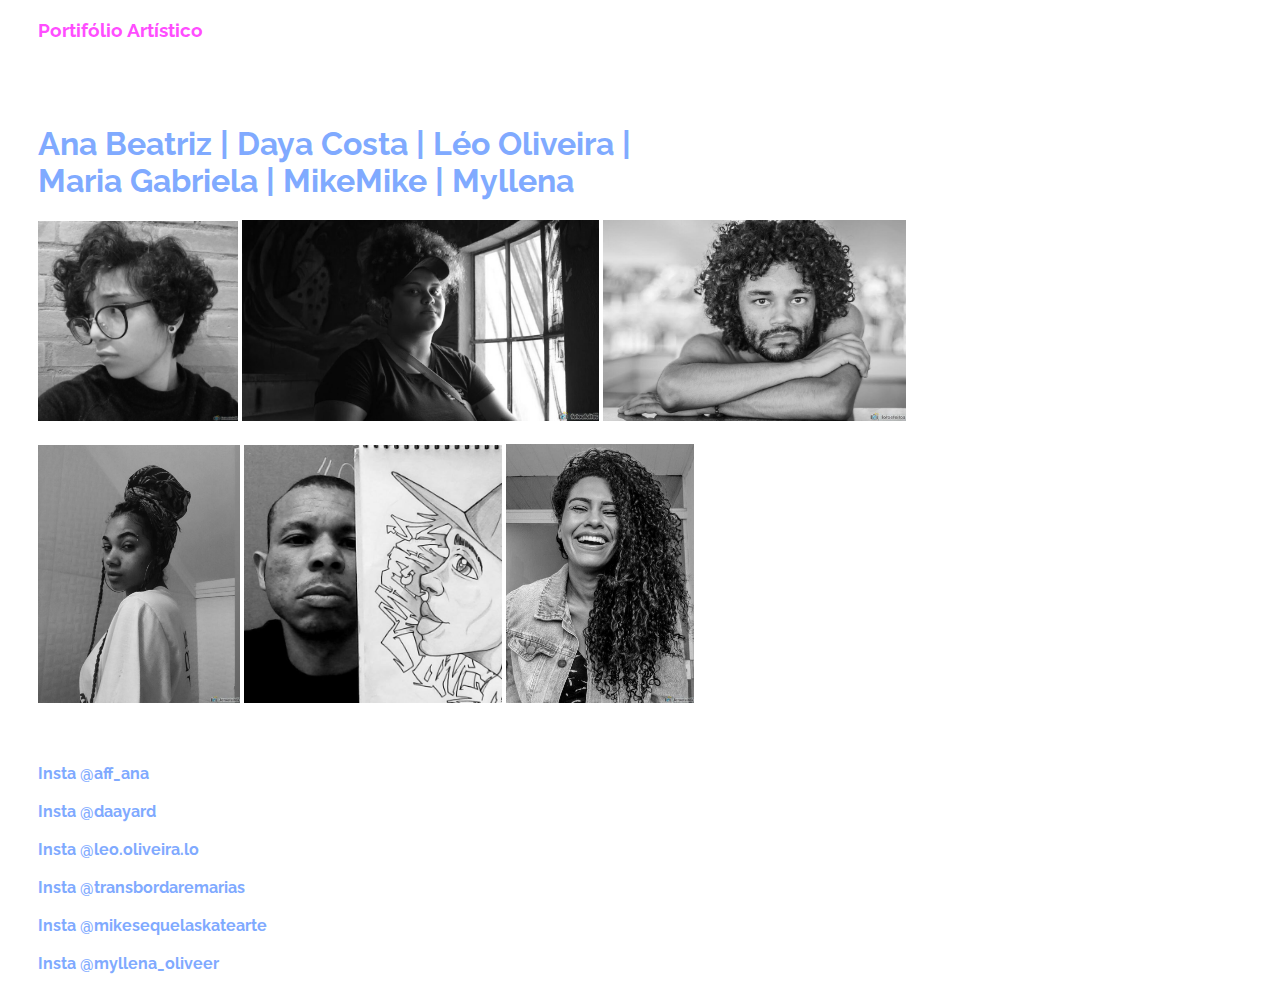
==== index.html @ f1e94796 "Add files via upload" ====
<!DOCTYPE html>
<html lang="en" dir="ltr">
  <head>
    <meta charset="utf-8">
    <title>portiart</title>
    <link rel="stylesheet" href="style.css">
  </head>

  <body>
    <h3>Portifólio Artístico<h3>

<br><br>
<h1> Ana Beatriz | Daya Costa |  Léo Oliveira  | <br> Maria Gabriela  |  MikeMike  |  Myllena  </h1>
      <nav>
        <a href="anabeatriz.html"> <img src="artista03.jpg" alt="anabeatriz" class="ana"></a>
        <a href="dayacosta.html"> <img src="artista04.jpg" alt="dayacosta" class="daya"></a>
        <a href="leo.html"> <img src="artista06.jpeg" alt="gabi" class="leo"> </a> <br><br>
        <a href="gabi.html">  <img src="artista05.jpg" alt="gabi" class="gabi"> </a>
        <a href="mikes.html"><img src="artista01.jpg" alt="mikes" class="mike"></a>
        <a href="myllena.html"> <img src="artista02.jpeg" alt="myllena" class="myllena"></a>

      </nav>

<br><br><br>
      <footer>
      <a href="https://instagram.com/aff_ana?igshid=1aik371bv2wvf" target="_blank"> Insta @aff_ana </a><br><br>
      <a href="https://www.instagram.com/daayard/" target="_blank"> Insta @daayard </a><br><br>
      <a href="https://www.instagram.com/leo.oliveira.lo" target="_blank"> Insta @leo.oliveira.lo </a><br><br>
      <a href="https://www.instagram.com/transbordaremarias/8" target="_blank"> Insta @transbordaremarias </a><br><br>
      <a href="https://instagram.com/mikesequelaskatearte?igshid=m8t5xsxlk6t8" target="_blank"> Insta @mikesequelaskatearte </a><br><br>
      <a href="https://www.instagram.com/myllena_oliveer?r=nametag" target="_blank"> Insta @myllena_oliveer</a><br><br>
      </footer>

  </body>
</html>
---- style.css ----
@import url('https://fonts.googleapis.com/css2?family=Raleway:wght@200;300&display=swap');
html * {
  box-sizing: border-box;
  }

body {
  font-family: 'Raleway', sans-serif;
  padding: 0 30px;
}
.superior{
  display: grid;
  grid-template-columns: 1fr 1fr;
  grid-gap: 10px;
}
.duascaixas{
  display: grid;
  grid-template-columns: 1fr 1fr;
  grid-gap: 10px;
  padding: 30px;
}
.ana{
  max-width: 200px;
}
.daya{
  max-width: 357px;
}
.myllena{
  max-width: 188px;
}
.mike{
  max-width: 258px;
}
.gabi{
  max-width: 202px;
}
.img {
  max-width: 200px;
}
.leo{
  max-width: 303px;
}

img {
  max-width: 100%;
}
.gap {
  max-width: 70%;
}
h1 {
  color: #80aaff;
}
h2 {
  color: #80aaff;
}
h3 {
  color:#ff4dff;
}
#caixa {
  display: grid;
  grid-template-columns: 1fr 1fr 1fr;
  grid-gap: 0;
}
.cartao {
  padding: 22px;
  align-self: flex-start;
}
a {
  color: #80aaff;
  display: inline-block;
  font-weight: 700;
  text-decoration: none;
}
a:hover {
  color:#ff4dff;
  transition: width 4s;
}
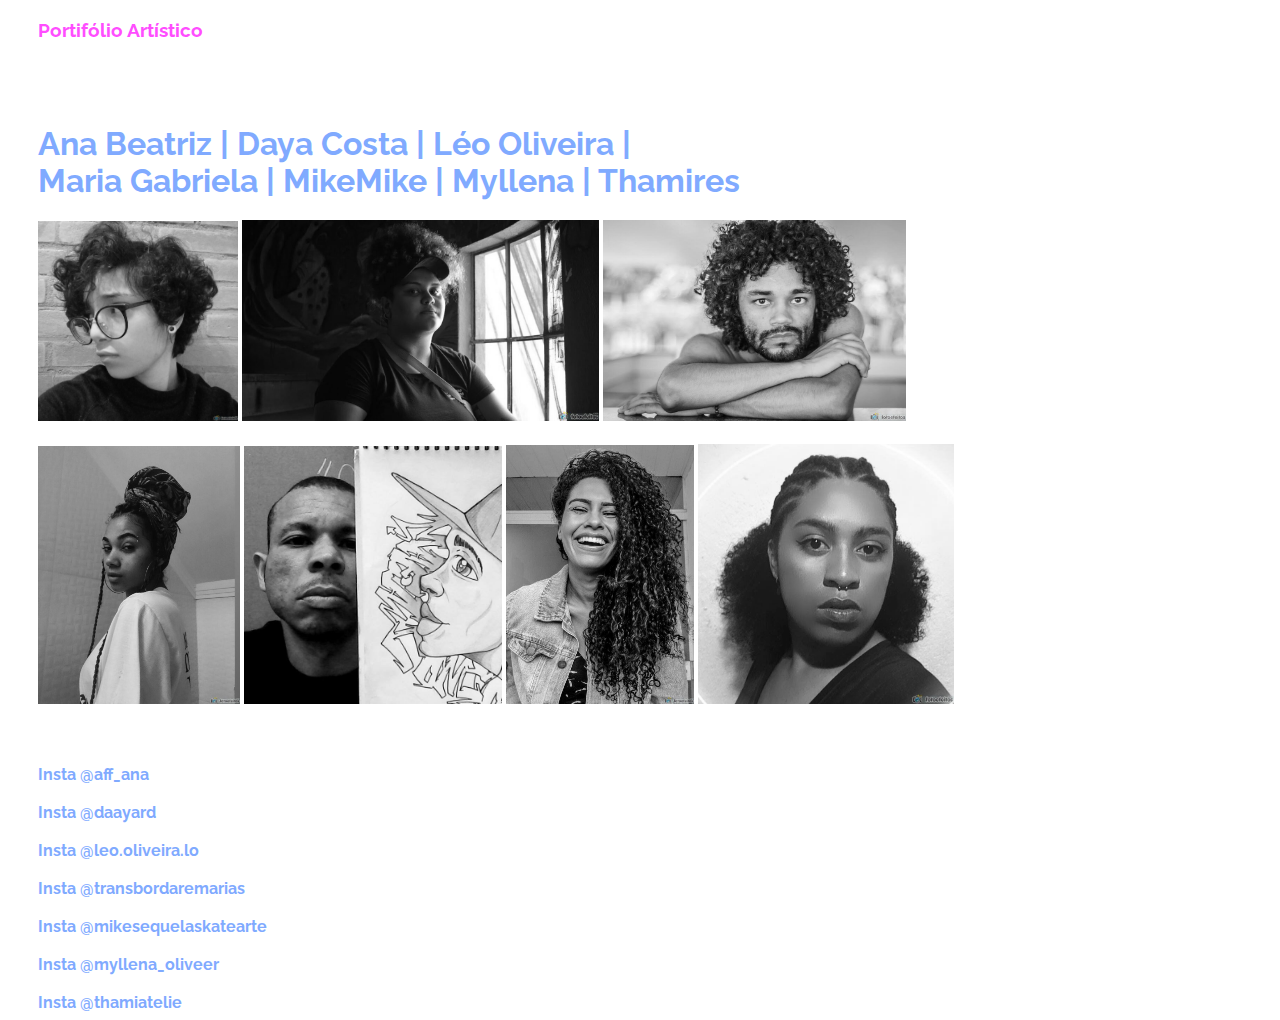
==== commit 6c57fcaa: "Add files via upload" ====
--- a/index.html
+++ b/index.html
@@ -10,7 +10,7 @@
     <h3>Portifólio Artístico<h3>
 
 <br><br>
-<h1> Ana Beatriz | Daya Costa |  Léo Oliveira  | <br> Maria Gabriela  |  MikeMike  |  Myllena  </h1>
+<h1> Ana Beatriz | Daya Costa |  Léo Oliveira  | <br> Maria Gabriela  |  MikeMike  |  Myllena   |  Thamires </h1>
       <nav>
         <a href="anabeatriz.html"> <img src="artista03.jpg" alt="anabeatriz" class="ana"></a>
         <a href="dayacosta.html"> <img src="artista04.jpg" alt="dayacosta" class="daya"></a>
@@ -18,7 +18,7 @@
         <a href="gabi.html">  <img src="artista05.jpg" alt="gabi" class="gabi"> </a>
         <a href="mikes.html"><img src="artista01.jpg" alt="mikes" class="mike"></a>
         <a href="myllena.html"> <img src="artista02.jpeg" alt="myllena" class="myllena"></a>
-
+        <a href="thami.html"> <img src="artista07.jpg" alt="thami" class="thami"></a>
       </nav>
 
 <br><br><br>
@@ -26,9 +26,10 @@
       <a href="https://instagram.com/aff_ana?igshid=1aik371bv2wvf" target="_blank"> Insta @aff_ana </a><br><br>
       <a href="https://www.instagram.com/daayard/" target="_blank"> Insta @daayard </a><br><br>
       <a href="https://www.instagram.com/leo.oliveira.lo" target="_blank"> Insta @leo.oliveira.lo </a><br><br>
-      <a href="https://www.instagram.com/transbordaremarias/8" target="_blank"> Insta @transbordaremarias </a><br><br>
+      <a href="https://www.instagram.com/transbordaremarias/" target="_blank"> Insta @transbordaremarias </a><br><br>
       <a href="https://instagram.com/mikesequelaskatearte?igshid=m8t5xsxlk6t8" target="_blank"> Insta @mikesequelaskatearte </a><br><br>
       <a href="https://www.instagram.com/myllena_oliveer?r=nametag" target="_blank"> Insta @myllena_oliveer</a><br><br>
+      <a href="https://www.instagram.com/thamiatelie/" target="_blank"> Insta @thamiatelie</a>
       </footer>
 
   </body>
--- a/style.css
+++ b/style.css
@@ -6,17 +6,6 @@
 body {
   font-family: 'Raleway', sans-serif;
   padding: 0 30px;
-}
-.superior{
-  display: grid;
-  grid-template-columns: 1fr 1fr;
-  grid-gap: 10px;
-}
-.duascaixas{
-  display: grid;
-  grid-template-columns: 1fr 1fr;
-  grid-gap: 10px;
-  padding: 30px;
 }
 .ana{
   max-width: 200px;
@@ -39,7 +28,23 @@
 .leo{
   max-width: 303px;
 }
-
+.thami{
+  max-width: 256px;
+}
+.trescaixas{
+  display: grid;
+  grid-template-columns: 1fr 1fr 1fr;
+  grid-gap: 20px;
+  padding: 22px;
+  align-self: flex-start;
+}
+.duascaixas{
+  display: grid;
+  grid-template-columns: 1fr 1fr;
+  grid-gap: 20px;
+  padding: 30px;
+  align-self: flex-start;
+}
 img {
   max-width: 100%;
 }
@@ -55,15 +60,6 @@
 h3 {
   color:#ff4dff;
 }
-#caixa {
-  display: grid;
-  grid-template-columns: 1fr 1fr 1fr;
-  grid-gap: 0;
-}
-.cartao {
-  padding: 22px;
-  align-self: flex-start;
-}
 a {
   color: #80aaff;
   display: inline-block;
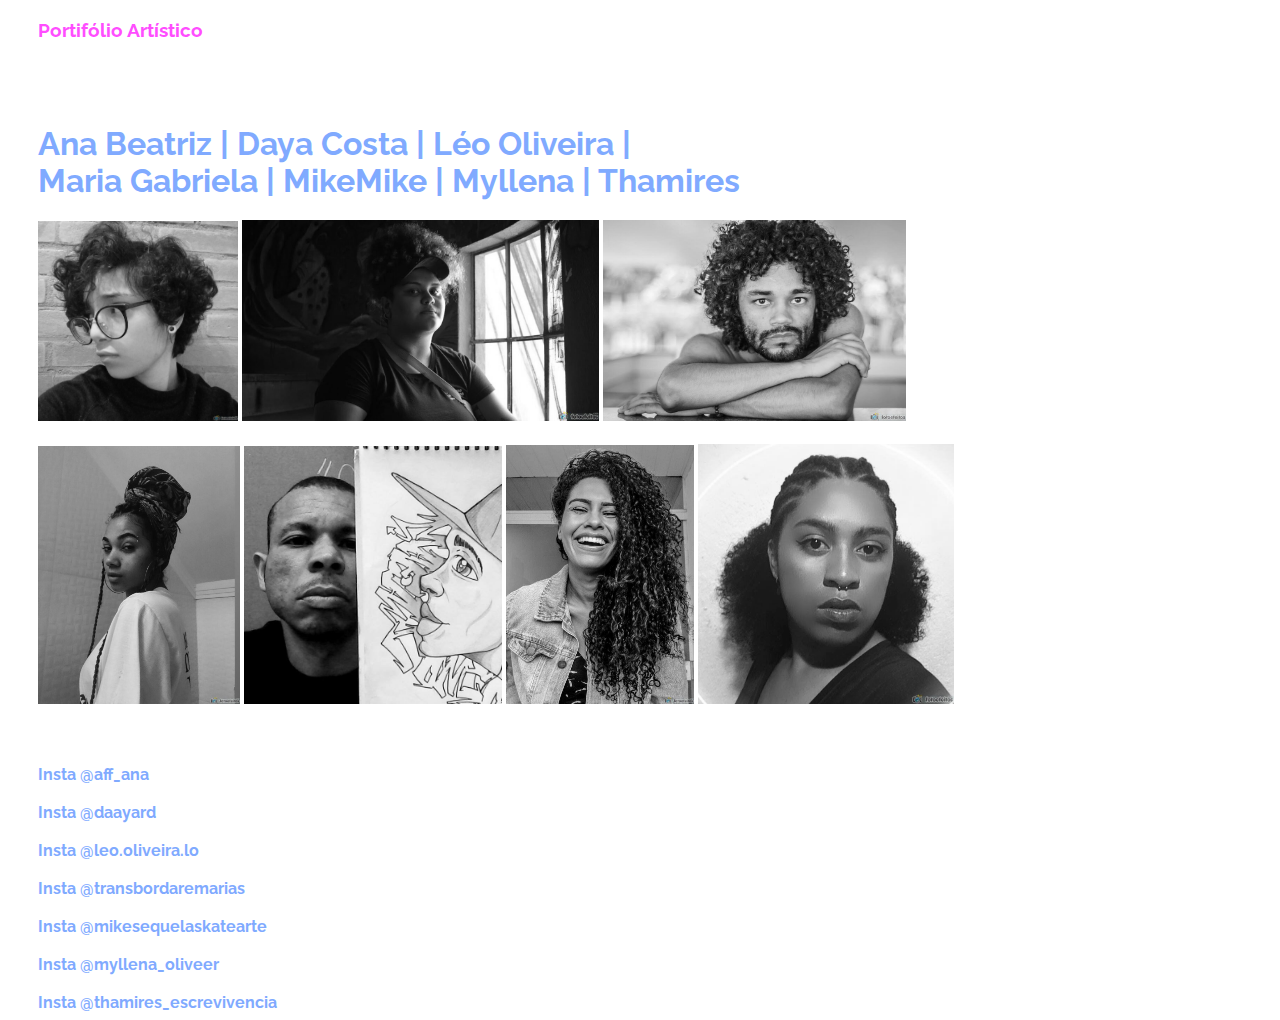
==== commit 0f38d526: "Update index.html" ====
--- a/index.html
+++ b/index.html
@@ -1,5 +1,5 @@
 <!DOCTYPE html>
-<html lang="en" dir="ltr">
+<html lang=”pt-br”>
   <head>
     <meta charset="utf-8">
     <title>portiart</title>
@@ -29,7 +29,7 @@
       <a href="https://www.instagram.com/transbordaremarias/" target="_blank"> Insta @transbordaremarias </a><br><br>
       <a href="https://instagram.com/mikesequelaskatearte?igshid=m8t5xsxlk6t8" target="_blank"> Insta @mikesequelaskatearte </a><br><br>
       <a href="https://www.instagram.com/myllena_oliveer?r=nametag" target="_blank"> Insta @myllena_oliveer</a><br><br>
-      <a href="https://www.instagram.com/thamiatelie/" target="_blank"> Insta @thamiatelie</a>
+      <a href="https://www.instagram.com/thamires_escrevivencia/" target="_blank"> Insta @thamires_escrevivencia</a>
       </footer>
 
   </body>
